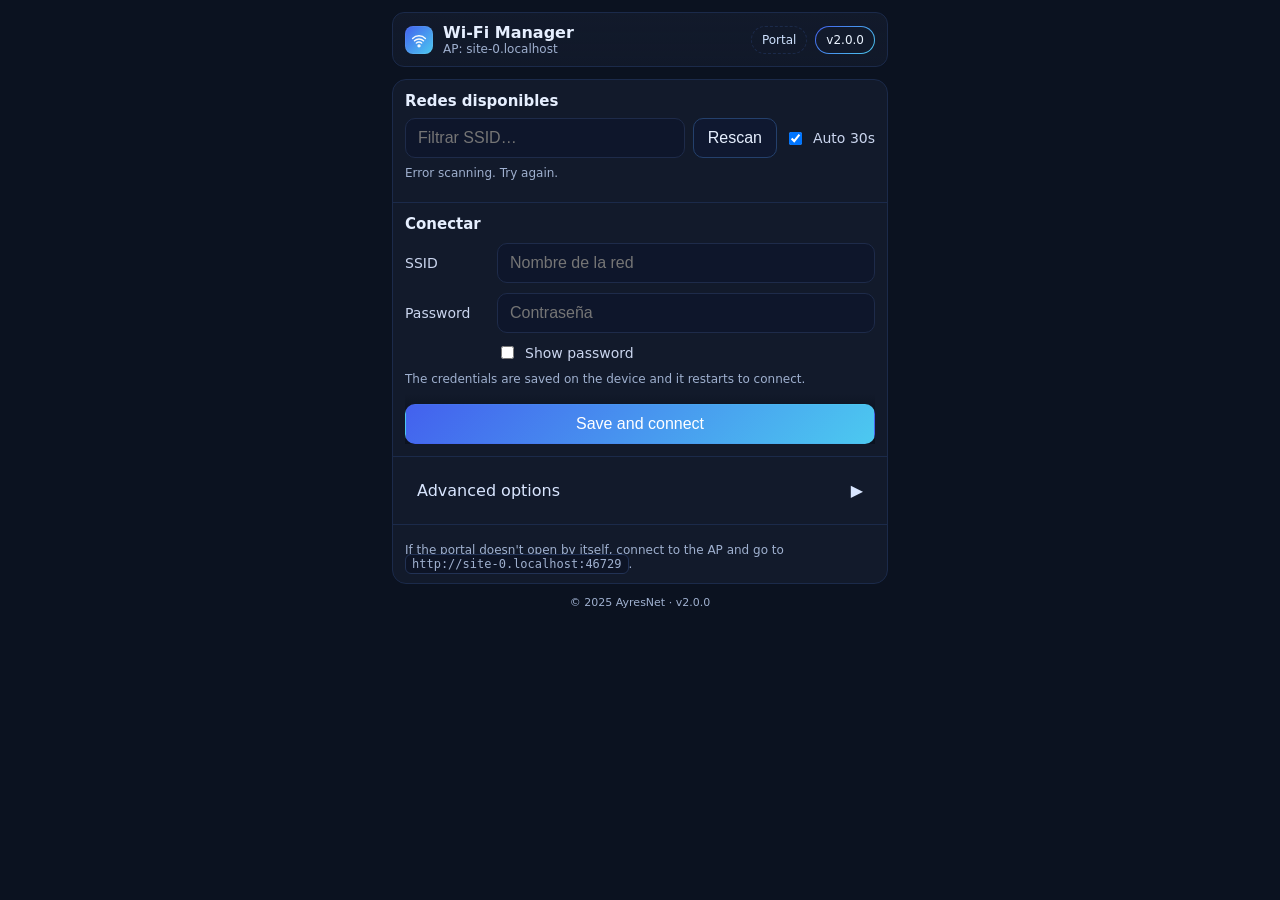
==== RadioWecker/data/index.html @ c2f456a7 "added wifi connection with credentials saved in the internal memory, ntp synchronization" ====
<!doctype html>
<html lang="es">
  <head>
    <meta charset="UTF-8" />
    <meta
      name="viewport"
      content="width=device-width, initial-scale=1, viewport-fit=cover"
    />
    <meta
      http-equiv="Cache-Control"
      content="no-store, no-cache, must-revalidate, max-age=0"
    />
    <meta http-equiv="Pragma" content="no-cache" />
    <meta http-equiv="Expires" content="0" />
    <title>Wi-Fi Setup</title>
    <style>
      :root {
        --bg: #0b1220;
        --card: #121a2b;
        --ring: #1b2a4a;
        --muted: #9fb0cf;
        --text: #e6efff;
        --accent: #4cc9f0;
        --accent2: #4361ee;
        --ok: #2ec27e;
        --bad: #ff6b6b;
        --mid: #f4a261;
        --weak: #ffd166;
        --r: 14px;
      }
      * {
        box-sizing: border-box;
        -webkit-tap-highlight-color: transparent;
      }
      html,
      body {
        height: 100%;
      }
      body {
        margin: 0;
        font-family:
          system-ui,
          -apple-system,
          Segoe UI,
          Roboto,
          Helvetica,
          Arial;
        color: var(--text);
        background: #0b1220;
        padding: env(safe-area-inset-top) env(safe-area-inset-right)
          env(safe-area-inset-bottom) env(safe-area-inset-left);
      }
      .app {
        max-width: 520px;
        margin: 0 auto;
        padding: 12px;
      }
      .header {
        position: sticky;
        top: 0;
        z-index: 10;
        background: linear-gradient(
          180deg,
          rgba(18, 26, 43, 1),
          rgba(18, 26, 43, 0.85)
        );
        border: 1px solid var(--ring);
        border-radius: 12px;
        padding: 10px 12px;
        margin-bottom: 12px;
        display: flex;
        align-items: center;
        justify-content: space-between;
        gap: 8px;
        backdrop-filter: blur(6px);
      }
      .title {
        display: flex;
        align-items: center;
        gap: 10px;
      }
      .logo {
        width: 28px;
        height: 28px;
        border-radius: 8px;
        background: linear-gradient(135deg, var(--accent2), var(--accent));
        position: relative;
        display: grid;
        place-items: center;
        box-shadow: inset 0 0 0 1px rgba(255, 255, 255, 0.06);
      }
      .logo svg {
        width: 18px;
        height: 18px;
      }
      .logo .wifi-icon {
        fill: none;
        stroke: #fff;
        stroke-width: 2;
        stroke-linecap: round;
        opacity: 0.95;
      }
      .logo::after {
        content: "";
        position: absolute;
        inset: -2px;
        border-radius: inherit;
        box-shadow: 0 0 0 0 rgba(76, 201, 240, 0.35);
        animation: pulse 2.4s ease-out infinite;
      }
      @keyframes pulse {
        0% {
          box-shadow: 0 0 0 0 rgba(76, 201, 240, 0.35);
        }
        70% {
          box-shadow: 0 0 0 12px rgba(76, 201, 240, 0);
        }
        100% {
          box-shadow: 0 0 0 0 rgba(76, 201, 240, 0);
        }
      }
      .title h1 {
        font-size: 16px;
        margin: 0;
      }
      .badges {
        display: flex;
        align-items: center;
        gap: 8px;
      }
      .badge {
        font-size: 12px;
        color: #cfe2ff;
        border: 1px dashed var(--ring);
        border-radius: 999px;
        padding: 6px 10px;
        white-space: nowrap;
      }
      .badge.version {
        border: 1px solid transparent;
        background:
          linear-gradient(var(--card), var(--card)) padding-box,
          linear-gradient(135deg, var(--accent2), var(--accent)) border-box;
        color: #eaf3ff;
      }
      .card {
        background: var(--card);
        border: 1px solid var(--ring);
        border-radius: var(--r);
        overflow: hidden;
      }
      .sec {
        padding: 12px;
      }
      .sec + .sec {
        border-top: 1px solid var(--ring);
      }
      .sec h2 {
        margin: 0 0 8px 0;
        font-size: 15px;
      }
      .toolbar {
        display: flex;
        gap: 8px;
        align-items: center;
        flex-wrap: wrap;
      }
      .input {
        flex: 1 1 160px;
        min-width: 0;
        width: 100%;
        background: #0e162b;
        border: 1px solid #1e2b4a;
        color: var(--text);
        border-radius: 10px;
        padding: 10px 12px;
        font-size: 16px;
        outline: none;
      }
      .input:focus {
        border-color: #385a9b;
      }
      .btn {
        appearance: none;
        border: 1px solid #24406c;
        color: #e7f0ff;
        background: #0f1830;
        border-radius: 10px;
        padding: 10px 14px;
        font-size: 16px;
        transition:
          border-color 0.15s ease,
          background-color 0.15s ease,
          box-shadow 0.15s ease;
      }
      .btn:hover {
        border-color: #385a9b;
      }
      .btn.primary {
        background: linear-gradient(135deg, var(--accent2), var(--accent));
        border-color: transparent;
        color: white;
      }
      .btn.primary:hover {
        box-shadow: 0 0 0 2px rgba(67, 97, 238, 0.18) inset;
      }
      .btn[disabled] {
        opacity: 0.6;
      }
      .list {
        list-style: none;
        margin: 10px 0 0 0;
        padding: 0;
        display: grid;
        gap: 8px;
      }
      .item {
        display: grid;
        grid-template-columns: 28px 1fr auto;
        gap: 10px;
        align-items: center;
        padding: 12px;
        border: 1px solid #1c2c50;
        border-radius: 12px;
        background: #0f1730;
        cursor: pointer;
        touch-action: manipulation;
      }
      .item:active {
        transform: scale(0.99);
      }
      .item.selected {
        outline: 2px solid #3760b9;
        background: #0f1c3a;
      }
      .ssid {
        font-weight: 600;
        font-size: 15px;
      }
      .meta {
        font-size: 12px;
        color: var(--muted);
        margin-top: 2px;
      }
      .lock {
        font-size: 18px;
      }
      .sigwrap {
        display: flex;
        align-items: center;
        gap: 8px;
      }
      .bars {
        display: inline-grid;
        grid-auto-flow: column;
        gap: 2px;
        align-items: end;
        height: 14px;
      }
      .bars span {
        width: 3px;
        background: #26385f;
        display: block;
        border-radius: 2px;
      }
      .bars .on {
        background: #36a2ff;
      }
      .qual {
        font-size: 12px;
        padding: 2px 8px;
        border-radius: 999px;
        background: transparent;
        border: 1px solid currentColor;
        line-height: 1.6;
        white-space: nowrap;
      }
      .qual.good {
        color: var(--ok);
      }
      .qual.mid {
        color: var(--mid);
      }
      .qual.weak {
        color: var(--weak);
      }
      .qual.bad {
        color: var(--bad);
      }
      .row {
        display: flex;
        gap: 10px;
        align-items: center;
        margin: 10px 0;
      }
      .row label {
        min-width: 82px;
        font-size: 14px;
        color: #cbd6ef;
      }
      .grow {
        flex: 1;
      }
      .switch {
        display: flex;
        align-items: center;
        gap: 8px;
        font-size: 14px;
        color: #cbd6ef;
      }
      .hint {
        font-size: 12px;
        color: var(--muted);
        margin: 6px 0 0 0;
      }
      .footer {
        position: sticky;
        bottom: 0;
        z-index: 10;
        padding: 10px 0 0 0;
        margin-top: 8px;
        background: linear-gradient(
          180deg,
          rgba(11, 18, 32, 0),
          rgba(11, 18, 32, 1) 40%
        );
      }
      .footer .btn.primary {
        width: 100%;
      }
      code {
        background: #0d1426;
        border: 1px solid #223255;
        padding: 2px 6px;
        border-radius: 6px;
      }
      .copyright {
        text-align: center;
        font-size: 11px;
        color: var(--muted);
        margin: 12px 8px 28px;
        padding-bottom: max(22px, env(safe-area-inset-bottom));
      }
      details.accordion {
        border-top: 1px solid var(--ring);
      }
      details.accordion > summary {
        list-style: none;
        cursor: pointer;
        padding: 12px;
        user-select: none;
        display: flex;
        align-items: center;
        justify-content: space-between;
        gap: 8px;
        color: #d9e6ff;
      }
      details.accordion > summary::-webkit-details-marker {
        display: none;
      }
      .chev {
        transition: transform 0.2s ease;
      }
      details[open] .chev {
        transform: rotate(90deg);
      }
      .acc {
        overflow: hidden;
      }
      .btn.danger {
        border-color: #6b1f2a;
        background: linear-gradient(135deg, #7a1f2b, #b63545);
        color: white;
      }
      .btn.ghost {
        background: transparent;
      }
      .danger-zone {
        background: #1a0f14;
        border: 1px solid #402029;
        padding: 12px;
        border-radius: 12px;
      }
      .danger-zone h3 {
        margin: 0 0 6px 0;
        font-size: 14px;
        color: #ffd6d6;
      }
      .danger-zone .hint {
        color: #ffc0c0;
      }
      .pill {
        background: #261724;
        color: #ffd9e0;
        border: 1px dashed #6b2a36;
        padding: 4px 8px;
        border-radius: 999px;
        font-size: 12px;
      }
      @media (prefers-reduced-motion: reduce) {
        .logo::after {
          animation: none !important;
        }
        .chev {
          transition: none !important;
        }
        .btn {
          transition: none !important;
        }
      }
    </style>
  </head>
  <body>
    <div class="app">
      <div class="header">
        <div class="title">
          <div class="logo" aria-hidden="true">
            <svg viewBox="0 0 24 24" class="wifi-icon" aria-hidden="true">
              <path
                d="M12 18.5c.7 0 1.25.55 1.25 1.25S12.7 21 12 21s-1.25-.55-1.25-1.25S11.3 18.5 12 18.5z"
              />
              <path d="M8.5 16a6 6 0 0 1 7 0" />
              <path d="M6 13a9 9 0 0 1 12 0" />
              <path d="M3.5 10a12 12 0 0 1 17 0" />
            </svg>
          </div>
          <div>
            <h1>Wi-Fi Manager</h1>
            <div id="ap-host" class="hint" style="margin: 0"></div>
          </div>
        </div>

        <div class="badges">
          <span class="badge">Portal</span>
          <span class="badge version" id="ver">v2.0.0</span>
        </div>
      </div>

      <div class="card">
        <section class="sec">
          <h2>Redes disponibles</h2>
          <div class="toolbar">
            <input
              id="filter"
              class="input"
              type="search"
              placeholder="Filtrar SSID…"
              inputmode="search"
            />
            <button id="btn-scan" class="btn" type="button">Rescan</button>
            <label class="switch">
              <input id="auto" type="checkbox" checked />
              <span id="autoTxt"></span>
            </label>
          </div>
          <div id="status" class="hint" style="margin-top: 8px">Scanning…</div>
          <ul id="list" class="list" aria-live="polite"></ul>
          <div id="empty" class="hint" style="display: none">
            No networks found. Try rescanning.
          </div>
        </section>

        <section class="sec">
          <h2>Conectar</h2>
          <form id="form" method="POST" action="/save" autocomplete="off">
            <div class="row">
              <label for="ssid">SSID</label>
              <input
                id="ssid"
                class="input grow"
                name="ssid"
                required
                placeholder="Nombre de la red"
              />
            </div>

            <div class="row">
              <label for="password">Password</label>
              <input
                id="password"
                class="input grow"
                name="password"
                type="password"
                required
                minlength="8"
                placeholder="Contraseña"
              />
            </div>

            <div class="row">
              <label></label>
              <label class="switch"
                ><input id="show" type="checkbox" /> Show password</label
              >
            </div>

            <p class="hint">
              The credentials are saved on the device and it restarts to
              connect.
            </p>

            <div class="footer">
              <button id="btn-save" class="btn primary" type="submit">
                Save and connect
              </button>
            </div>
          </form>
        </section>

        <details class="accordion sec">
          <summary>
            <span>Advanced options</span>
            <span class="chev">▶</span>
          </summary>
          <div class="sec acc">
            <div class="danger-zone">
              <h3>Zona peligrosa <span class="pill">admin</span></h3>
              <p class="hint">
                Delete the <code>.json</code> files (except the protected ones)
                and restart the computer.
              </p>
              <div class="row">
                <label for="confirm">Confirm</label>
                <input
                  id="confirm"
                  class="input grow"
                  placeholder="Write CONFIRM to delete the files"
                />
              </div>
              <div class="row">
                <label></label>
                <button
                  id="btn-erase"
                  class="btn danger"
                  type="button"
                  disabled
                >
                  🗑️ Delete credentials and restart
                </button>
                <button
                  id="btn-reload"
                  class="btn ghost"
                  type="button"
                  style="display: none"
                >
                  Refresh
                </button>
              </div>
              <p id="erase-msg" class="hint" style="min-height: 1.2em"></p>
            </div>
          </div>
        </details>

        <section class="sec">
          <div class="hint">
            If the portal doesn't open by itself, connect to the AP and go to
            <code id="portal-url">http://192.168.4.1</code>.
          </div>
        </section>
      </div>

      <footer class="copyright">
        © 2025 AyresNet · <span id="ver-footer"></span>
      </footer>
    </div>

    <script>
      (function () {
        const VERSION = "2.0.0";
        const SHOW_QUALITY = true;
        const AUTO_MS = 30000; // 30 s

        const vf = document.getElementById("ver-footer");
        const $ = (sel) => document.querySelector(sel);
        const els = {
          list: $("#list"),
          empty: $("#empty"),
          status: $("#status"),
          filter: $("#filter"),
          auto: $("#auto"),
          btnScan: $("#btn-scan"),
          ssid: $("#ssid"),
          pass: $("#password"),
          show: $("#show"),
          form: $("#form"),
          btnSave: $("#btn-save"),
          apHost: $("#ap-host"),
          portalUrl: $("#portal-url"),
          ver: $("#ver"),
          confirm: $("#confirm"),
          btnErase: $("#btn-erase"),
          eraseMsg: $("#erase-msg"),
          btnReload: $("#btn-reload"),
        };

        // Pintar versión / textos
        if (els.ver) els.ver.textContent = "v" + VERSION;
        if (vf) vf.textContent = "v" + VERSION;

        // Texto dinámico del auto-scan
        const autoTxt = document.getElementById("autoTxt");
        if (autoTxt) autoTxt.textContent = `Auto ${AUTO_MS / 1000}s`;

        // Info AP/host
        els.apHost.textContent = "AP: " + (location.hostname || "192.168.4.1");
        els.portalUrl.textContent =
          "http://" + (location.host || "192.168.4.1");

        function rssiLevel(rssi) {
          if (rssi >= -50) return 4;
          if (rssi >= -60) return 3;
          if (rssi >= -70) return 2;
          if (rssi >= -80) return 1;
          return 0;
        }
        function bars(rssi) {
          const wrap = document.createElement("span");
          wrap.className = "bars";
          const lvl = rssiLevel(rssi);
          for (let i = 0; i < 5; i++) {
            const b = document.createElement("span");
            b.style.height = 5 + i * 2 + "px";
            if (i <= lvl) b.className = "on";
            wrap.appendChild(b);
          }
          return wrap;
        }
        function qualityTag(rssi) {
          let text = "Mala",
            cls = "bad";
          if (rssi >= -60) {
            text = "Buena";
            cls = "good";
          } else if (rssi >= -67) {
            text = "Moderada";
            cls = "mid";
          } else if (rssi >= -75) {
            text = "Débil";
            cls = "weak";
          }
          const span = document.createElement("span");
          span.className = "qual " + cls;
          span.textContent = text;
          return span;
        }
        function dedupeBest(list) {
          const best = new Map();
          for (const it of list) {
            if (!it || !it.ssid) continue;
            const cur = best.get(it.ssid);
            if (!cur || it.rssi > cur.rssi) best.set(it.ssid, it);
          }
          return Array.from(best.values());
        }
        function render(list) {
          const q = (els.filter.value || "").toLowerCase().trim();
          let arr = dedupeBest(list).sort((a, b) => b.rssi - a.rssi);
          if (q) arr = arr.filter((n) => n.ssid.toLowerCase().includes(q));

          els.list.innerHTML = "";
          if (!arr.length) {
            els.empty.style.display = "block";
            return;
          }
          els.empty.style.display = "none";

          for (const n of arr) {
            const li = document.createElement("li");
            li.className = "item";
            li.dataset.ssid = n.ssid;
            li.dataset.secure = !!n.secure;

            const lock = document.createElement("span");
            lock.className = "lock";
            lock.textContent = n.secure ? "🔒" : "🔓";

            const name = document.createElement("div");
            name.innerHTML = `<div class="ssid">${n.ssid}</div><div class="meta">${n.rssi} dBm</div>`;

            const sig = bars(n.rssi);
            const qual = qualityTag(n.rssi);
            const right = document.createElement("div");
            right.className = "sigwrap";
            if (SHOW_QUALITY) right.appendChild(qual);
            right.appendChild(sig);

            li.appendChild(lock);
            li.appendChild(name);
            li.appendChild(right);
            els.list.appendChild(li);
          }
        }

        let lastScan = [];
        let timer = null;

        async function scan() {
          try {
            els.btnScan.disabled = true;
            els.status.textContent = "Scanning…";
            let resp = await fetch("/scan", { cache: "no-store" });
            if (!resp.ok) throw new Error("HTTP " + resp.status);
            let data = await resp.json();
            if (!Array.isArray(data)) data = (data && data.networks) || [];
            lastScan = data;
            render(lastScan);
            els.status.textContent = `Ready. ${lastScan.length} networks`;
          } catch (e) {
            console.error(e);
            els.status.textContent = "Error scanning. Try again.";
          } finally {
            els.btnScan.disabled = false;
          }
          if (els.auto.checked) {
            timer = setTimeout(scan, AUTO_MS);
          }
        }

        function stopAuto() {
          if (timer) {
            clearTimeout(timer);
            timer = null;
          }
        }

        // Interacciones
        els.btnScan.addEventListener("click", () => {
          stopAuto();
          scan();
        });
        els.filter.addEventListener("input", () => render(lastScan));
        els.auto.addEventListener("change", () => {
          stopAuto();
          if (els.auto.checked) scan();
        });

        els.list.addEventListener("click", (ev) => {
          const li = ev.target.closest(".item");
          if (!li) return;
          [...els.list.children].forEach((n) => n.classList.remove("selected"));
          li.classList.add("selected");
          els.ssid.value = li.dataset.ssid || "";
          els.pass.focus();
        });

        els.show.addEventListener("change", () => {
          els.pass.type = els.show.checked ? "text" : "password";
        });

        els.form.addEventListener("submit", () => {
          els.btnSave.disabled = true;
          els.btnSave.textContent = "Saving…";
        });

        // Avanzadas: habilitar BORRAR
        if (els.confirm && els.btnErase) {
          els.confirm.addEventListener("input", () => {
            const ok = els.confirm.value.trim().toUpperCase() === "CONFIRM";
            els.btnErase.disabled = !ok;
            if (els.eraseMsg)
              els.eraseMsg.textContent = ok ? "Ready to delete." : "";
          });

          els.btnErase.addEventListener("click", async () => {
            if (els.btnErase.disabled) return;
            els.btnErase.disabled = true;
            els.btnErase.textContent = "Deleting…";
            if (els.eraseMsg)
              els.eraseMsg.textContent = "Clearing credentials and restarting…";

            try {
              const body = new URLSearchParams();
              body.set("confirm", "BORRAR");
              await fetch("/erase", {
                method: "POST",
                headers: {
                  "Content-Type": "application/x-www-form-urlencoded",
                },
                body,
              });
              if (els.btnReload) els.btnReload.style.display = "inline-block";
            } catch (e) {
              console.error(e);
              if (els.eraseMsg)
                els.eraseMsg.textContent = "Error requesting deletion.";
              els.btnErase.disabled = false;
              els.btnErase.textContent = "🗑️ Delete credentials and restart";
            }
          });
        }

        if (els.btnReload) {
          els.btnReload.addEventListener("click", () => location.reload());
        }

        // Acordeón suave
        (function initAccordion() {
          const det = document.querySelector("details.accordion");
          if (!det) return;
          const summary = det.querySelector(":scope > summary");
          const body = det.querySelector(":scope > .acc");
          if (!summary || !body) return;

          body.style.overflow = "hidden";
          body.style.height = det.hasAttribute("open")
            ? body.scrollHeight + "px"
            : "0px";
          body.style.transition = "height 220ms ease";

          summary.addEventListener("click", (ev) => {
            ev.preventDefault();
            const isOpen = det.hasAttribute("open");

            if (!isOpen) {
              det.setAttribute("open", "");
              requestAnimationFrame(() => {
                body.style.height = body.scrollHeight + "px";
              });
              const done = (e) => {
                if (e.propertyName !== "height") return;
                body.style.height = "auto";
                body.removeEventListener("transitionend", done);
              };
              body.addEventListener("transitionend", done);
            } else {
              const h = body.scrollHeight;
              body.style.height = h + "px";
              requestAnimationFrame(() => {
                body.style.height = "0px";
              });
              const done = (e) => {
                if (e.propertyName !== "height") return;
                det.removeAttribute("open");
                body.removeEventListener("transitionend", done);
              };
              body.addEventListener("transitionend", done);
            }
          });
        })();

        // Primer ciclo
        scan();
      })();
    </script>
  </body>
</html>
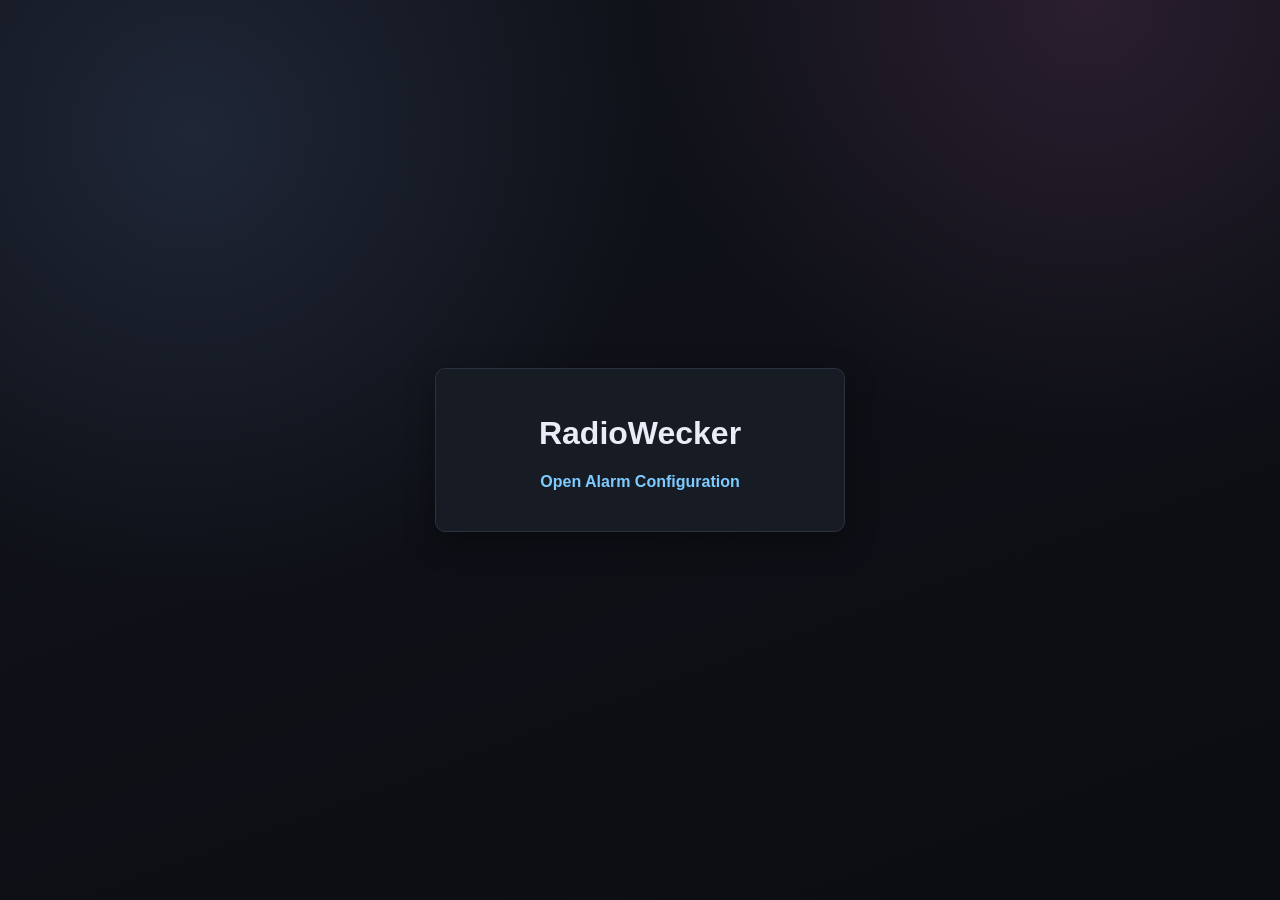
==== commit bd32513a: "added an index page, made everything dark mode, figured out how to send stuff to the littlefs" ====
--- a/RadioWecker/data/index.html
+++ b/RadioWecker/data/index.html
@@ -1,846 +1,48 @@
-<!doctype html>
-<html lang="es">
-  <head>
-    <meta charset="UTF-8" />
-    <meta
-      name="viewport"
-      content="width=device-width, initial-scale=1, viewport-fit=cover"
-    />
-    <meta
-      http-equiv="Cache-Control"
-      content="no-store, no-cache, must-revalidate, max-age=0"
-    />
-    <meta http-equiv="Pragma" content="no-cache" />
-    <meta http-equiv="Expires" content="0" />
-    <title>Wi-Fi Setup</title>
-    <style>
-      :root {
-        --bg: #0b1220;
-        --card: #121a2b;
-        --ring: #1b2a4a;
-        --muted: #9fb0cf;
-        --text: #e6efff;
-        --accent: #4cc9f0;
-        --accent2: #4361ee;
-        --ok: #2ec27e;
-        --bad: #ff6b6b;
-        --mid: #f4a261;
-        --weak: #ffd166;
-        --r: 14px;
-      }
-      * {
-        box-sizing: border-box;
-        -webkit-tap-highlight-color: transparent;
-      }
-      html,
-      body {
-        height: 100%;
-      }
-      body {
-        margin: 0;
-        font-family:
-          system-ui,
-          -apple-system,
-          Segoe UI,
-          Roboto,
-          Helvetica,
-          Arial;
-        color: var(--text);
-        background: #0b1220;
-        padding: env(safe-area-inset-top) env(safe-area-inset-right)
-          env(safe-area-inset-bottom) env(safe-area-inset-left);
-      }
-      .app {
-        max-width: 520px;
-        margin: 0 auto;
-        padding: 12px;
-      }
-      .header {
-        position: sticky;
-        top: 0;
-        z-index: 10;
-        background: linear-gradient(
-          180deg,
-          rgba(18, 26, 43, 1),
-          rgba(18, 26, 43, 0.85)
-        );
-        border: 1px solid var(--ring);
-        border-radius: 12px;
-        padding: 10px 12px;
-        margin-bottom: 12px;
-        display: flex;
-        align-items: center;
-        justify-content: space-between;
-        gap: 8px;
-        backdrop-filter: blur(6px);
-      }
-      .title {
-        display: flex;
-        align-items: center;
-        gap: 10px;
-      }
-      .logo {
-        width: 28px;
-        height: 28px;
-        border-radius: 8px;
-        background: linear-gradient(135deg, var(--accent2), var(--accent));
-        position: relative;
-        display: grid;
-        place-items: center;
-        box-shadow: inset 0 0 0 1px rgba(255, 255, 255, 0.06);
-      }
-      .logo svg {
-        width: 18px;
-        height: 18px;
-      }
-      .logo .wifi-icon {
-        fill: none;
-        stroke: #fff;
-        stroke-width: 2;
-        stroke-linecap: round;
-        opacity: 0.95;
-      }
-      .logo::after {
-        content: "";
-        position: absolute;
-        inset: -2px;
-        border-radius: inherit;
-        box-shadow: 0 0 0 0 rgba(76, 201, 240, 0.35);
-        animation: pulse 2.4s ease-out infinite;
-      }
-      @keyframes pulse {
-        0% {
-          box-shadow: 0 0 0 0 rgba(76, 201, 240, 0.35);
-        }
-        70% {
-          box-shadow: 0 0 0 12px rgba(76, 201, 240, 0);
-        }
-        100% {
-          box-shadow: 0 0 0 0 rgba(76, 201, 240, 0);
-        }
-      }
-      .title h1 {
-        font-size: 16px;
-        margin: 0;
-      }
-      .badges {
-        display: flex;
-        align-items: center;
-        gap: 8px;
-      }
-      .badge {
-        font-size: 12px;
-        color: #cfe2ff;
-        border: 1px dashed var(--ring);
-        border-radius: 999px;
-        padding: 6px 10px;
-        white-space: nowrap;
-      }
-      .badge.version {
-        border: 1px solid transparent;
-        background:
-          linear-gradient(var(--card), var(--card)) padding-box,
-          linear-gradient(135deg, var(--accent2), var(--accent)) border-box;
-        color: #eaf3ff;
-      }
-      .card {
-        background: var(--card);
-        border: 1px solid var(--ring);
-        border-radius: var(--r);
-        overflow: hidden;
-      }
-      .sec {
-        padding: 12px;
-      }
-      .sec + .sec {
-        border-top: 1px solid var(--ring);
-      }
-      .sec h2 {
-        margin: 0 0 8px 0;
-        font-size: 15px;
-      }
-      .toolbar {
-        display: flex;
-        gap: 8px;
-        align-items: center;
-        flex-wrap: wrap;
-      }
-      .input {
-        flex: 1 1 160px;
-        min-width: 0;
-        width: 100%;
-        background: #0e162b;
-        border: 1px solid #1e2b4a;
-        color: var(--text);
-        border-radius: 10px;
-        padding: 10px 12px;
-        font-size: 16px;
-        outline: none;
-      }
-      .input:focus {
-        border-color: #385a9b;
-      }
-      .btn {
-        appearance: none;
-        border: 1px solid #24406c;
-        color: #e7f0ff;
-        background: #0f1830;
-        border-radius: 10px;
-        padding: 10px 14px;
-        font-size: 16px;
-        transition:
-          border-color 0.15s ease,
-          background-color 0.15s ease,
-          box-shadow 0.15s ease;
-      }
-      .btn:hover {
-        border-color: #385a9b;
-      }
-      .btn.primary {
-        background: linear-gradient(135deg, var(--accent2), var(--accent));
-        border-color: transparent;
-        color: white;
-      }
-      .btn.primary:hover {
-        box-shadow: 0 0 0 2px rgba(67, 97, 238, 0.18) inset;
-      }
-      .btn[disabled] {
-        opacity: 0.6;
-      }
-      .list {
-        list-style: none;
-        margin: 10px 0 0 0;
-        padding: 0;
-        display: grid;
-        gap: 8px;
-      }
-      .item {
-        display: grid;
-        grid-template-columns: 28px 1fr auto;
-        gap: 10px;
-        align-items: center;
-        padding: 12px;
-        border: 1px solid #1c2c50;
-        border-radius: 12px;
-        background: #0f1730;
-        cursor: pointer;
-        touch-action: manipulation;
-      }
-      .item:active {
-        transform: scale(0.99);
-      }
-      .item.selected {
-        outline: 2px solid #3760b9;
-        background: #0f1c3a;
-      }
-      .ssid {
-        font-weight: 600;
-        font-size: 15px;
-      }
-      .meta {
-        font-size: 12px;
-        color: var(--muted);
-        margin-top: 2px;
-      }
-      .lock {
-        font-size: 18px;
-      }
-      .sigwrap {
-        display: flex;
-        align-items: center;
-        gap: 8px;
-      }
-      .bars {
-        display: inline-grid;
-        grid-auto-flow: column;
-        gap: 2px;
-        align-items: end;
-        height: 14px;
-      }
-      .bars span {
-        width: 3px;
-        background: #26385f;
-        display: block;
-        border-radius: 2px;
-      }
-      .bars .on {
-        background: #36a2ff;
-      }
-      .qual {
-        font-size: 12px;
-        padding: 2px 8px;
-        border-radius: 999px;
-        background: transparent;
-        border: 1px solid currentColor;
-        line-height: 1.6;
-        white-space: nowrap;
-      }
-      .qual.good {
-        color: var(--ok);
-      }
-      .qual.mid {
-        color: var(--mid);
-      }
-      .qual.weak {
-        color: var(--weak);
-      }
-      .qual.bad {
-        color: var(--bad);
-      }
-      .row {
-        display: flex;
-        gap: 10px;
-        align-items: center;
-        margin: 10px 0;
-      }
-      .row label {
-        min-width: 82px;
-        font-size: 14px;
-        color: #cbd6ef;
-      }
-      .grow {
-        flex: 1;
-      }
-      .switch {
-        display: flex;
-        align-items: center;
-        gap: 8px;
-        font-size: 14px;
-        color: #cbd6ef;
-      }
-      .hint {
-        font-size: 12px;
-        color: var(--muted);
-        margin: 6px 0 0 0;
-      }
-      .footer {
-        position: sticky;
-        bottom: 0;
-        z-index: 10;
-        padding: 10px 0 0 0;
-        margin-top: 8px;
-        background: linear-gradient(
-          180deg,
-          rgba(11, 18, 32, 0),
-          rgba(11, 18, 32, 1) 40%
-        );
-      }
-      .footer .btn.primary {
-        width: 100%;
-      }
-      code {
-        background: #0d1426;
-        border: 1px solid #223255;
-        padding: 2px 6px;
-        border-radius: 6px;
-      }
-      .copyright {
-        text-align: center;
-        font-size: 11px;
-        color: var(--muted);
-        margin: 12px 8px 28px;
-        padding-bottom: max(22px, env(safe-area-inset-bottom));
-      }
-      details.accordion {
-        border-top: 1px solid var(--ring);
-      }
-      details.accordion > summary {
-        list-style: none;
-        cursor: pointer;
-        padding: 12px;
-        user-select: none;
-        display: flex;
-        align-items: center;
-        justify-content: space-between;
-        gap: 8px;
-        color: #d9e6ff;
-      }
-      details.accordion > summary::-webkit-details-marker {
-        display: none;
-      }
-      .chev {
-        transition: transform 0.2s ease;
-      }
-      details[open] .chev {
-        transform: rotate(90deg);
-      }
-      .acc {
-        overflow: hidden;
-      }
-      .btn.danger {
-        border-color: #6b1f2a;
-        background: linear-gradient(135deg, #7a1f2b, #b63545);
-        color: white;
-      }
-      .btn.ghost {
-        background: transparent;
-      }
-      .danger-zone {
-        background: #1a0f14;
-        border: 1px solid #402029;
-        padding: 12px;
-        border-radius: 12px;
-      }
-      .danger-zone h3 {
-        margin: 0 0 6px 0;
-        font-size: 14px;
-        color: #ffd6d6;
-      }
-      .danger-zone .hint {
-        color: #ffc0c0;
-      }
-      .pill {
-        background: #261724;
-        color: #ffd9e0;
-        border: 1px dashed #6b2a36;
-        padding: 4px 8px;
-        border-radius: 999px;
-        font-size: 12px;
-      }
-      @media (prefers-reduced-motion: reduce) {
-        .logo::after {
-          animation: none !important;
-        }
-        .chev {
-          transition: none !important;
-        }
-        .btn {
-          transition: none !important;
-        }
-      }
-    </style>
-  </head>
-  <body>
-    <div class="app">
-      <div class="header">
-        <div class="title">
-          <div class="logo" aria-hidden="true">
-            <svg viewBox="0 0 24 24" class="wifi-icon" aria-hidden="true">
-              <path
-                d="M12 18.5c.7 0 1.25.55 1.25 1.25S12.7 21 12 21s-1.25-.55-1.25-1.25S11.3 18.5 12 18.5z"
-              />
-              <path d="M8.5 16a6 6 0 0 1 7 0" />
-              <path d="M6 13a9 9 0 0 1 12 0" />
-              <path d="M3.5 10a12 12 0 0 1 17 0" />
-            </svg>
-          </div>
-          <div>
-            <h1>Wi-Fi Manager</h1>
-            <div id="ap-host" class="hint" style="margin: 0"></div>
-          </div>
-        </div>
-
-        <div class="badges">
-          <span class="badge">Portal</span>
-          <span class="badge version" id="ver">v2.0.0</span>
-        </div>
-      </div>
-
-      <div class="card">
-        <section class="sec">
-          <h2>Redes disponibles</h2>
-          <div class="toolbar">
-            <input
-              id="filter"
-              class="input"
-              type="search"
-              placeholder="Filtrar SSID…"
-              inputmode="search"
-            />
-            <button id="btn-scan" class="btn" type="button">Rescan</button>
-            <label class="switch">
-              <input id="auto" type="checkbox" checked />
-              <span id="autoTxt"></span>
-            </label>
-          </div>
-          <div id="status" class="hint" style="margin-top: 8px">Scanning…</div>
-          <ul id="list" class="list" aria-live="polite"></ul>
-          <div id="empty" class="hint" style="display: none">
-            No networks found. Try rescanning.
-          </div>
-        </section>
-
-        <section class="sec">
-          <h2>Conectar</h2>
-          <form id="form" method="POST" action="/save" autocomplete="off">
-            <div class="row">
-              <label for="ssid">SSID</label>
-              <input
-                id="ssid"
-                class="input grow"
-                name="ssid"
-                required
-                placeholder="Nombre de la red"
-              />
-            </div>
-
-            <div class="row">
-              <label for="password">Password</label>
-              <input
-                id="password"
-                class="input grow"
-                name="password"
-                type="password"
-                required
-                minlength="8"
-                placeholder="Contraseña"
-              />
-            </div>
-
-            <div class="row">
-              <label></label>
-              <label class="switch"
-                ><input id="show" type="checkbox" /> Show password</label
-              >
-            </div>
-
-            <p class="hint">
-              The credentials are saved on the device and it restarts to
-              connect.
-            </p>
-
-            <div class="footer">
-              <button id="btn-save" class="btn primary" type="submit">
-                Save and connect
-              </button>
-            </div>
-          </form>
-        </section>
-
-        <details class="accordion sec">
-          <summary>
-            <span>Advanced options</span>
-            <span class="chev">▶</span>
-          </summary>
-          <div class="sec acc">
-            <div class="danger-zone">
-              <h3>Zona peligrosa <span class="pill">admin</span></h3>
-              <p class="hint">
-                Delete the <code>.json</code> files (except the protected ones)
-                and restart the computer.
-              </p>
-              <div class="row">
-                <label for="confirm">Confirm</label>
-                <input
-                  id="confirm"
-                  class="input grow"
-                  placeholder="Write CONFIRM to delete the files"
-                />
-              </div>
-              <div class="row">
-                <label></label>
-                <button
-                  id="btn-erase"
-                  class="btn danger"
-                  type="button"
-                  disabled
-                >
-                  🗑️ Delete credentials and restart
-                </button>
-                <button
-                  id="btn-reload"
-                  class="btn ghost"
-                  type="button"
-                  style="display: none"
-                >
-                  Refresh
-                </button>
-              </div>
-              <p id="erase-msg" class="hint" style="min-height: 1.2em"></p>
-            </div>
-          </div>
-        </details>
-
-        <section class="sec">
-          <div class="hint">
-            If the portal doesn't open by itself, connect to the AP and go to
-            <code id="portal-url">http://192.168.4.1</code>.
-          </div>
-        </section>
-      </div>
-
-      <footer class="copyright">
-        © 2025 AyresNet · <span id="ver-footer"></span>
-      </footer>
-    </div>
-
-    <script>
-      (function () {
-        const VERSION = "2.0.0";
-        const SHOW_QUALITY = true;
-        const AUTO_MS = 30000; // 30 s
-
-        const vf = document.getElementById("ver-footer");
-        const $ = (sel) => document.querySelector(sel);
-        const els = {
-          list: $("#list"),
-          empty: $("#empty"),
-          status: $("#status"),
-          filter: $("#filter"),
-          auto: $("#auto"),
-          btnScan: $("#btn-scan"),
-          ssid: $("#ssid"),
-          pass: $("#password"),
-          show: $("#show"),
-          form: $("#form"),
-          btnSave: $("#btn-save"),
-          apHost: $("#ap-host"),
-          portalUrl: $("#portal-url"),
-          ver: $("#ver"),
-          confirm: $("#confirm"),
-          btnErase: $("#btn-erase"),
-          eraseMsg: $("#erase-msg"),
-          btnReload: $("#btn-reload"),
-        };
-
-        // Pintar versión / textos
-        if (els.ver) els.ver.textContent = "v" + VERSION;
-        if (vf) vf.textContent = "v" + VERSION;
-
-        // Texto dinámico del auto-scan
-        const autoTxt = document.getElementById("autoTxt");
-        if (autoTxt) autoTxt.textContent = `Auto ${AUTO_MS / 1000}s`;
-
-        // Info AP/host
-        els.apHost.textContent = "AP: " + (location.hostname || "192.168.4.1");
-        els.portalUrl.textContent =
-          "http://" + (location.host || "192.168.4.1");
-
-        function rssiLevel(rssi) {
-          if (rssi >= -50) return 4;
-          if (rssi >= -60) return 3;
-          if (rssi >= -70) return 2;
-          if (rssi >= -80) return 1;
-          return 0;
-        }
-        function bars(rssi) {
-          const wrap = document.createElement("span");
-          wrap.className = "bars";
-          const lvl = rssiLevel(rssi);
-          for (let i = 0; i < 5; i++) {
-            const b = document.createElement("span");
-            b.style.height = 5 + i * 2 + "px";
-            if (i <= lvl) b.className = "on";
-            wrap.appendChild(b);
-          }
-          return wrap;
-        }
-        function qualityTag(rssi) {
-          let text = "Mala",
-            cls = "bad";
-          if (rssi >= -60) {
-            text = "Buena";
-            cls = "good";
-          } else if (rssi >= -67) {
-            text = "Moderada";
-            cls = "mid";
-          } else if (rssi >= -75) {
-            text = "Débil";
-            cls = "weak";
-          }
-          const span = document.createElement("span");
-          span.className = "qual " + cls;
-          span.textContent = text;
-          return span;
-        }
-        function dedupeBest(list) {
-          const best = new Map();
-          for (const it of list) {
-            if (!it || !it.ssid) continue;
-            const cur = best.get(it.ssid);
-            if (!cur || it.rssi > cur.rssi) best.set(it.ssid, it);
-          }
-          return Array.from(best.values());
-        }
-        function render(list) {
-          const q = (els.filter.value || "").toLowerCase().trim();
-          let arr = dedupeBest(list).sort((a, b) => b.rssi - a.rssi);
-          if (q) arr = arr.filter((n) => n.ssid.toLowerCase().includes(q));
-
-          els.list.innerHTML = "";
-          if (!arr.length) {
-            els.empty.style.display = "block";
-            return;
-          }
-          els.empty.style.display = "none";
-
-          for (const n of arr) {
-            const li = document.createElement("li");
-            li.className = "item";
-            li.dataset.ssid = n.ssid;
-            li.dataset.secure = !!n.secure;
-
-            const lock = document.createElement("span");
-            lock.className = "lock";
-            lock.textContent = n.secure ? "🔒" : "🔓";
-
-            const name = document.createElement("div");
-            name.innerHTML = `<div class="ssid">${n.ssid}</div><div class="meta">${n.rssi} dBm</div>`;
-
-            const sig = bars(n.rssi);
-            const qual = qualityTag(n.rssi);
-            const right = document.createElement("div");
-            right.className = "sigwrap";
-            if (SHOW_QUALITY) right.appendChild(qual);
-            right.appendChild(sig);
-
-            li.appendChild(lock);
-            li.appendChild(name);
-            li.appendChild(right);
-            els.list.appendChild(li);
-          }
-        }
-
-        let lastScan = [];
-        let timer = null;
-
-        async function scan() {
-          try {
-            els.btnScan.disabled = true;
-            els.status.textContent = "Scanning…";
-            let resp = await fetch("/scan", { cache: "no-store" });
-            if (!resp.ok) throw new Error("HTTP " + resp.status);
-            let data = await resp.json();
-            if (!Array.isArray(data)) data = (data && data.networks) || [];
-            lastScan = data;
-            render(lastScan);
-            els.status.textContent = `Ready. ${lastScan.length} networks`;
-          } catch (e) {
-            console.error(e);
-            els.status.textContent = "Error scanning. Try again.";
-          } finally {
-            els.btnScan.disabled = false;
-          }
-          if (els.auto.checked) {
-            timer = setTimeout(scan, AUTO_MS);
-          }
-        }
-
-        function stopAuto() {
-          if (timer) {
-            clearTimeout(timer);
-            timer = null;
-          }
-        }
-
-        // Interacciones
-        els.btnScan.addEventListener("click", () => {
-          stopAuto();
-          scan();
-        });
-        els.filter.addEventListener("input", () => render(lastScan));
-        els.auto.addEventListener("change", () => {
-          stopAuto();
-          if (els.auto.checked) scan();
-        });
-
-        els.list.addEventListener("click", (ev) => {
-          const li = ev.target.closest(".item");
-          if (!li) return;
-          [...els.list.children].forEach((n) => n.classList.remove("selected"));
-          li.classList.add("selected");
-          els.ssid.value = li.dataset.ssid || "";
-          els.pass.focus();
-        });
-
-        els.show.addEventListener("change", () => {
-          els.pass.type = els.show.checked ? "text" : "password";
-        });
-
-        els.form.addEventListener("submit", () => {
-          els.btnSave.disabled = true;
-          els.btnSave.textContent = "Saving…";
-        });
-
-        // Avanzadas: habilitar BORRAR
-        if (els.confirm && els.btnErase) {
-          els.confirm.addEventListener("input", () => {
-            const ok = els.confirm.value.trim().toUpperCase() === "CONFIRM";
-            els.btnErase.disabled = !ok;
-            if (els.eraseMsg)
-              els.eraseMsg.textContent = ok ? "Ready to delete." : "";
-          });
-
-          els.btnErase.addEventListener("click", async () => {
-            if (els.btnErase.disabled) return;
-            els.btnErase.disabled = true;
-            els.btnErase.textContent = "Deleting…";
-            if (els.eraseMsg)
-              els.eraseMsg.textContent = "Clearing credentials and restarting…";
-
-            try {
-              const body = new URLSearchParams();
-              body.set("confirm", "BORRAR");
-              await fetch("/erase", {
-                method: "POST",
-                headers: {
-                  "Content-Type": "application/x-www-form-urlencoded",
-                },
-                body,
-              });
-              if (els.btnReload) els.btnReload.style.display = "inline-block";
-            } catch (e) {
-              console.error(e);
-              if (els.eraseMsg)
-                els.eraseMsg.textContent = "Error requesting deletion.";
-              els.btnErase.disabled = false;
-              els.btnErase.textContent = "🗑️ Delete credentials and restart";
-            }
-          });
-        }
-
-        if (els.btnReload) {
-          els.btnReload.addEventListener("click", () => location.reload());
-        }
-
-        // Acordeón suave
-        (function initAccordion() {
-          const det = document.querySelector("details.accordion");
-          if (!det) return;
-          const summary = det.querySelector(":scope > summary");
-          const body = det.querySelector(":scope > .acc");
-          if (!summary || !body) return;
-
-          body.style.overflow = "hidden";
-          body.style.height = det.hasAttribute("open")
-            ? body.scrollHeight + "px"
-            : "0px";
-          body.style.transition = "height 220ms ease";
-
-          summary.addEventListener("click", (ev) => {
-            ev.preventDefault();
-            const isOpen = det.hasAttribute("open");
-
-            if (!isOpen) {
-              det.setAttribute("open", "");
-              requestAnimationFrame(() => {
-                body.style.height = body.scrollHeight + "px";
-              });
-              const done = (e) => {
-                if (e.propertyName !== "height") return;
-                body.style.height = "auto";
-                body.removeEventListener("transitionend", done);
-              };
-              body.addEventListener("transitionend", done);
-            } else {
-              const h = body.scrollHeight;
-              body.style.height = h + "px";
-              requestAnimationFrame(() => {
-                body.style.height = "0px";
-              });
-              const done = (e) => {
-                if (e.propertyName !== "height") return;
-                det.removeAttribute("open");
-                body.removeEventListener("transitionend", done);
-              };
-              body.addEventListener("transitionend", done);
-            }
-          });
-        })();
-
-        // Primer ciclo
-        scan();
-      })();
-    </script>
-  </body>
-</html>
+<!doctype html>
+<html lang="en">
+  <head>
+    <meta charset="UTF-8" />
+    <meta name="viewport" content="width=device-width, initial-scale=1" />
+    <title>RadioWecker</title>
+    <style>
+      body {
+        margin: 0;
+        min-height: 100vh;
+        display: grid;
+        place-items: center;
+        font-family: Arial, sans-serif;
+        background:
+          radial-gradient(circle at 15% 15%, #1f2636 0, transparent 35%),
+          radial-gradient(circle at 85% 0%, #2a1e2f 0, transparent 32%),
+          linear-gradient(160deg, #10131a 0%, #0b0d12 100%);
+        color: #e9edf7;
+      }
+
+      .card {
+        background: #161b24;
+        border: 1px solid #2a3140;
+        border-radius: 10px;
+        padding: 24px;
+        text-align: center;
+        width: min(90vw, 360px);
+        box-shadow: 0 10px 30px rgba(0, 0, 0, 0.35);
+      }
+
+      a {
+        color: #7ecbff;
+        text-decoration: none;
+        font-weight: bold;
+      }
+
+      a:hover {
+        text-decoration: underline;
+      }
+    </style>
+  </head>
+  <body>
+    <main class="card">
+      <h1>RadioWecker</h1>
+      <p><a href="/alarm">Open Alarm Configuration</a></p>
+    </main>
+  </body>
+</html>
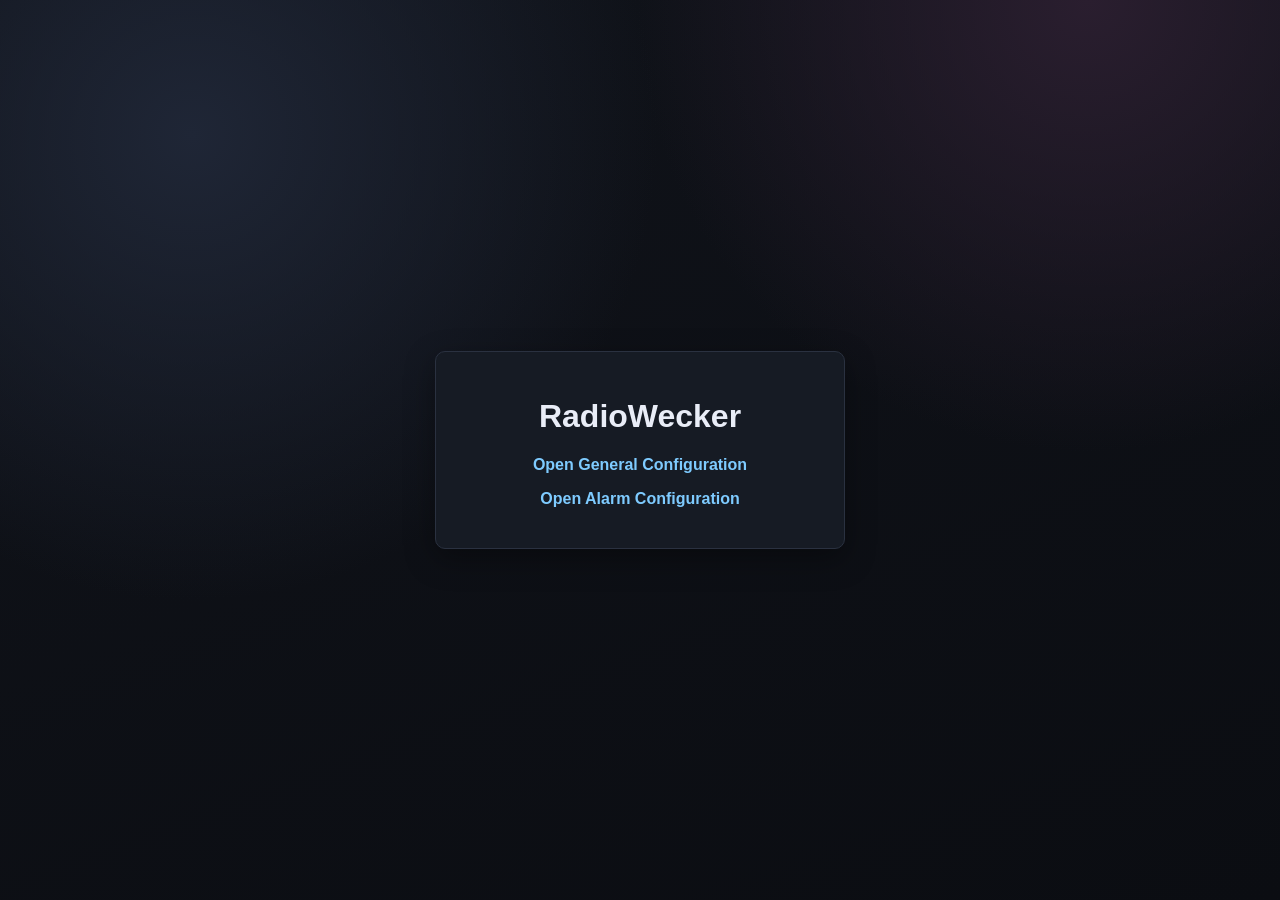
==== commit ea775715: "general config page for timezone, time offset, display brightness" ====
--- a/RadioWecker/data/index.html
+++ b/RadioWecker/data/index.html
@@ -42,6 +42,7 @@
   <body>
     <main class="card">
       <h1>RadioWecker</h1>
+      <p><a href="/config">Open General Configuration</a></p>
       <p><a href="/alarm">Open Alarm Configuration</a></p>
     </main>
   </body>
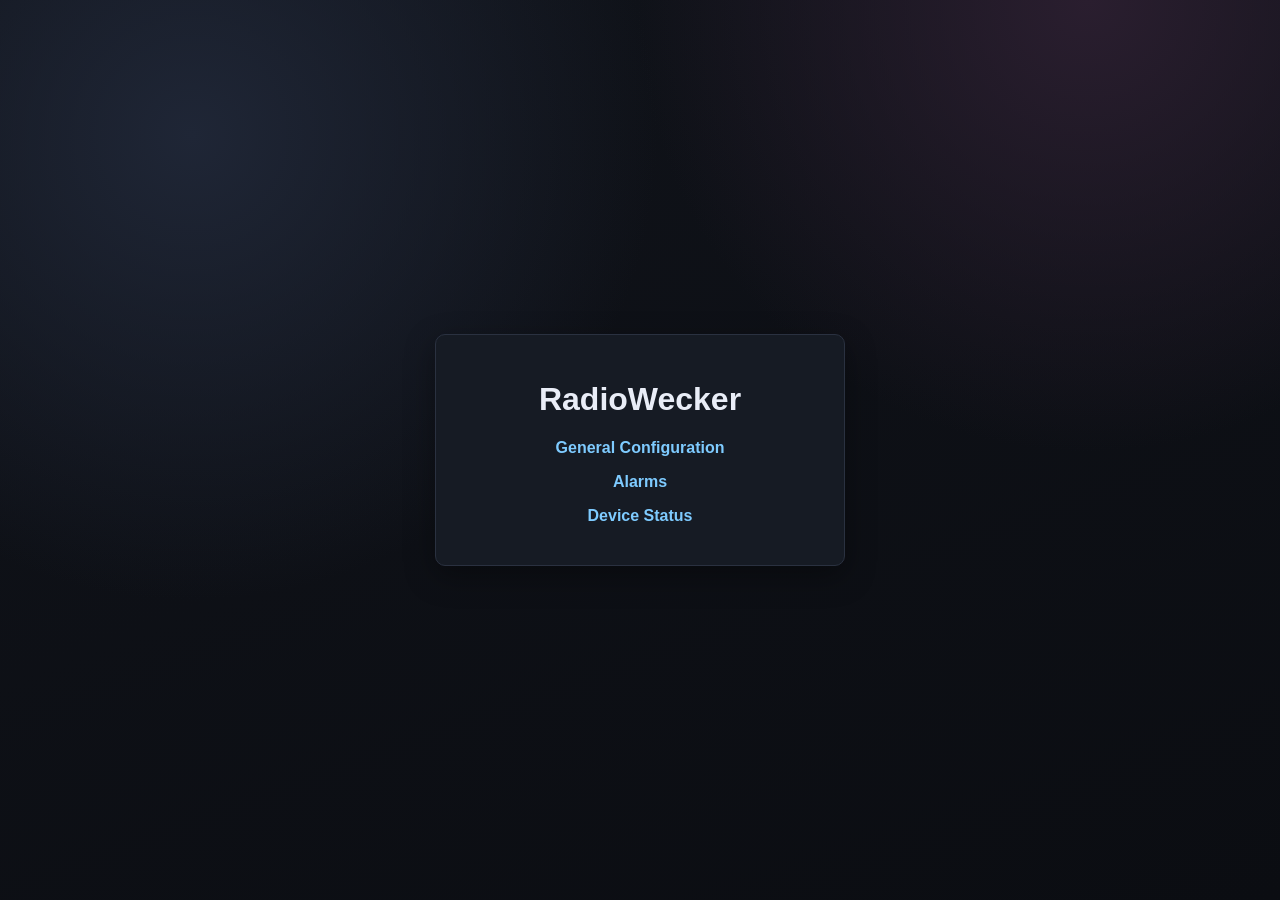
==== commit 5d0605a2: "added a status webpage" ====
--- a/RadioWecker/data/index.html
+++ b/RadioWecker/data/index.html
@@ -42,8 +42,9 @@
   <body>
     <main class="card">
       <h1>RadioWecker</h1>
-      <p><a href="/config">Open General Configuration</a></p>
-      <p><a href="/alarm">Open Alarm Configuration</a></p>
+      <p><a href="/config">General Configuration</a></p>
+      <p><a href="/alarm">Alarms</a></p>
+      <p><a href="/status">Device Status</a></p>
     </main>
   </body>
 </html>
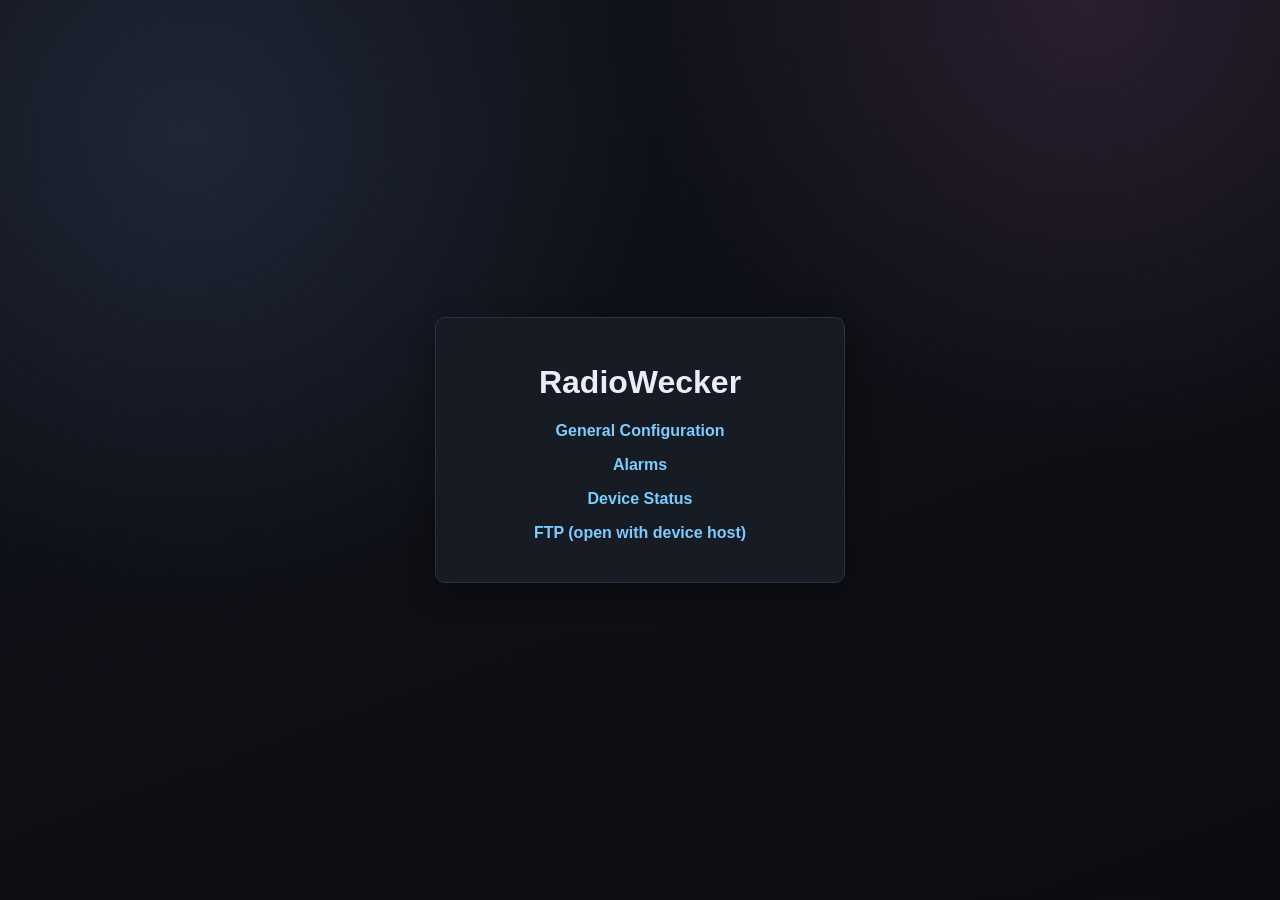
==== commit 515a2287: "added a FTP server to access the SD Card. user can change the username/password on the general confi" ====
--- a/RadioWecker/data/index.html
+++ b/RadioWecker/data/index.html
@@ -45,6 +45,14 @@
       <p><a href="/config">General Configuration</a></p>
       <p><a href="/alarm">Alarms</a></p>
       <p><a href="/status">Device Status</a></p>
+      <p><a id="ftpLink" href="#">FTP (open with device host)</a></p>
     </main>
+
+    <script>
+      const ftpLinkEl = document.getElementById("ftpLink");
+      if (ftpLinkEl) {
+        ftpLinkEl.href = "ftp://" + window.location.hostname;
+      }
+    </script>
   </body>
 </html>
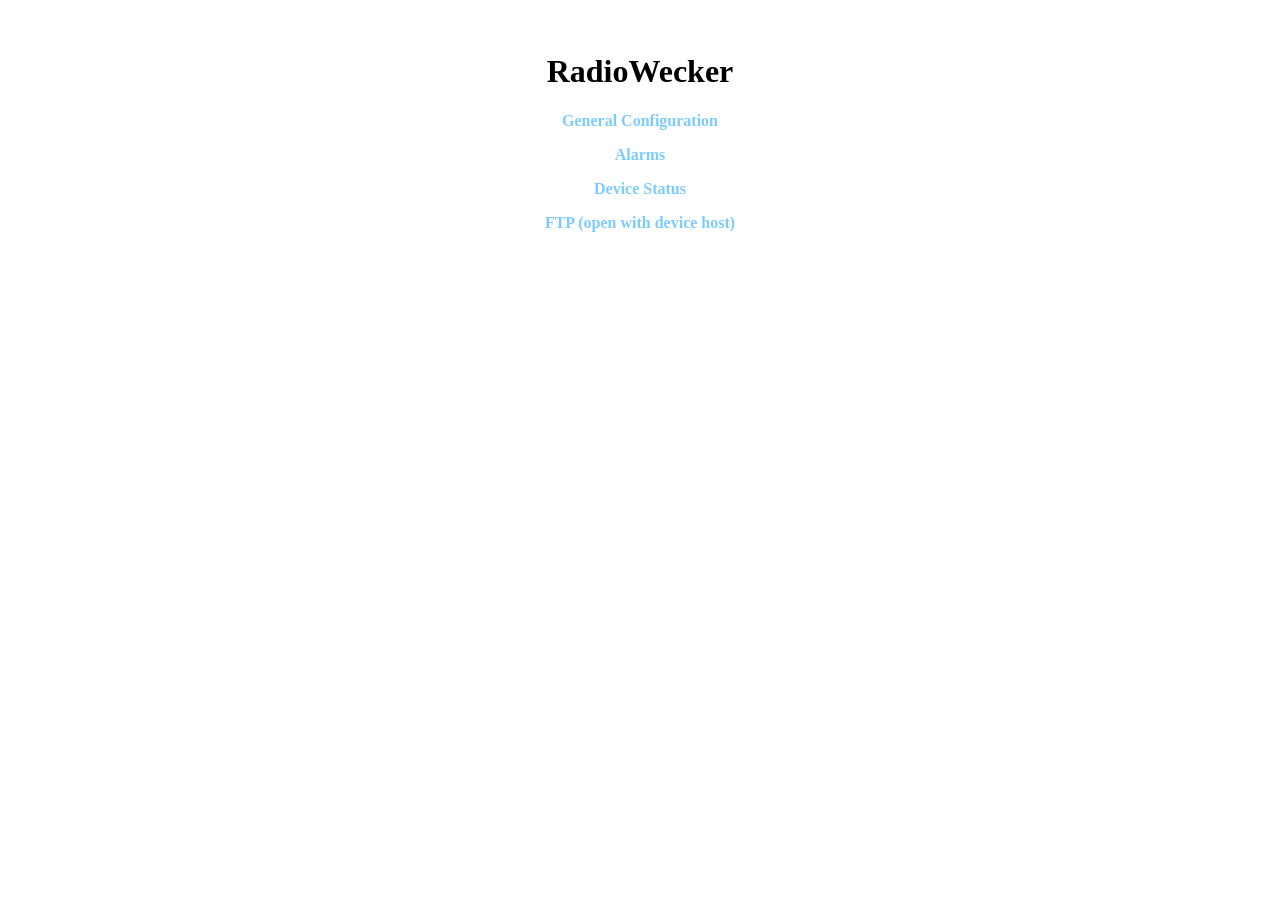
==== commit 4bf860a6: "standardized style and added a shared stylesheet in its own file, so all pages look similar" ====
--- a/RadioWecker/data/index.html
+++ b/RadioWecker/data/index.html
@@ -4,28 +4,17 @@
     <meta charset="UTF-8" />
     <meta name="viewport" content="width=device-width, initial-scale=1" />
     <title>RadioWecker</title>
+    <link rel="stylesheet" href="/common.css" />
     <style>
       body {
-        margin: 0;
-        min-height: 100vh;
         display: grid;
         place-items: center;
-        font-family: Arial, sans-serif;
-        background:
-          radial-gradient(circle at 15% 15%, #1f2636 0, transparent 35%),
-          radial-gradient(circle at 85% 0%, #2a1e2f 0, transparent 32%),
-          linear-gradient(160deg, #10131a 0%, #0b0d12 100%);
-        color: #e9edf7;
       }
 
       .card {
-        background: #161b24;
-        border: 1px solid #2a3140;
-        border-radius: 10px;
         padding: 24px;
         text-align: center;
         width: min(90vw, 360px);
-        box-shadow: 0 10px 30px rgba(0, 0, 0, 0.35);
       }
 
       a {
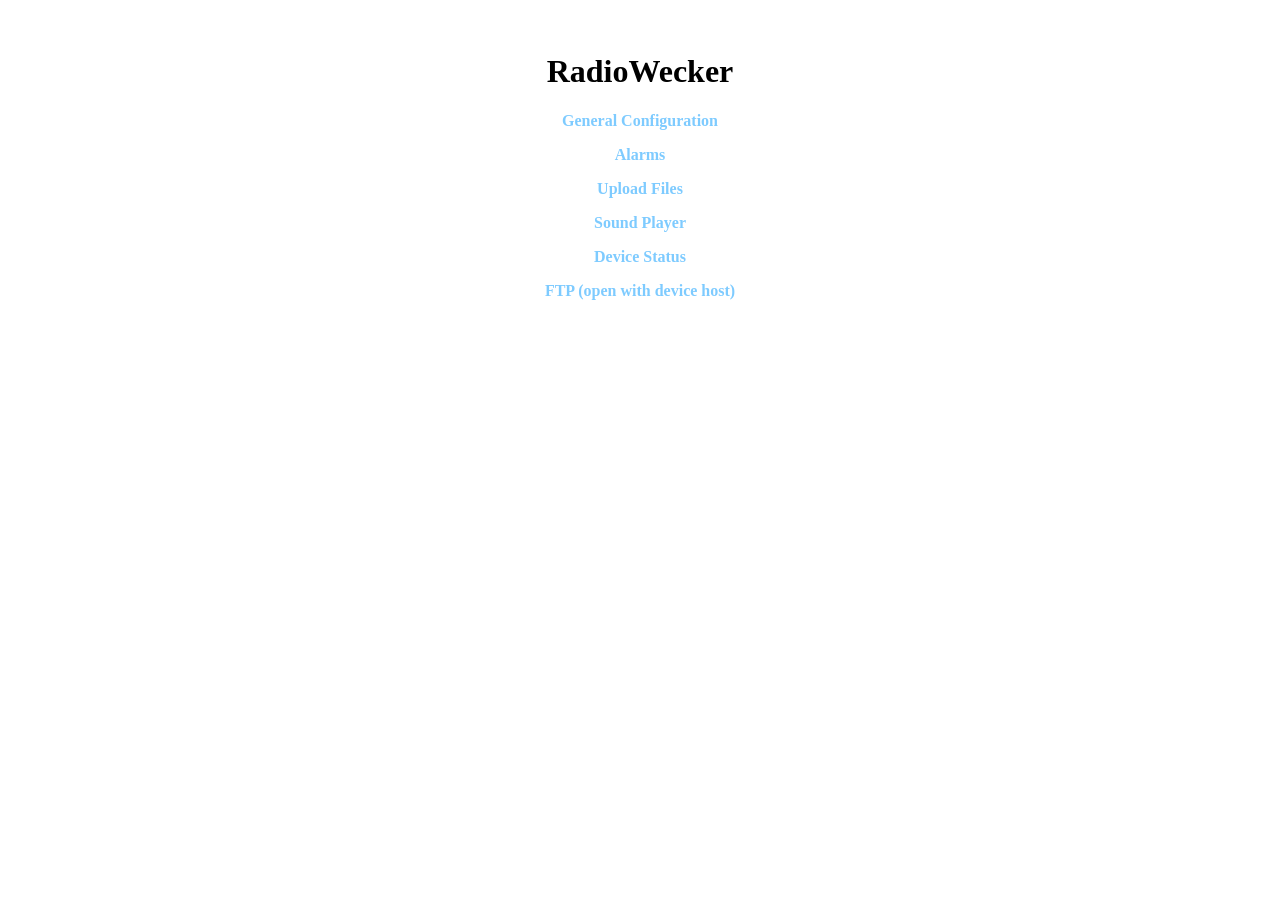
==== commit 215eb8c7: "added a sound controller for the MAX98357A (pins have to be gpio, otherwise it doesnt work) and a we" ====
--- a/RadioWecker/data/index.html
+++ b/RadioWecker/data/index.html
@@ -33,6 +33,8 @@
       <h1>RadioWecker</h1>
       <p><a href="/config">General Configuration</a></p>
       <p><a href="/alarm">Alarms</a></p>
+      <p><a href="/upload">Upload Files</a></p>
+      <p><a href="/sound">Sound Player</a></p>
       <p><a href="/status">Device Status</a></p>
       <p><a id="ftpLink" href="#">FTP (open with device host)</a></p>
     </main>
